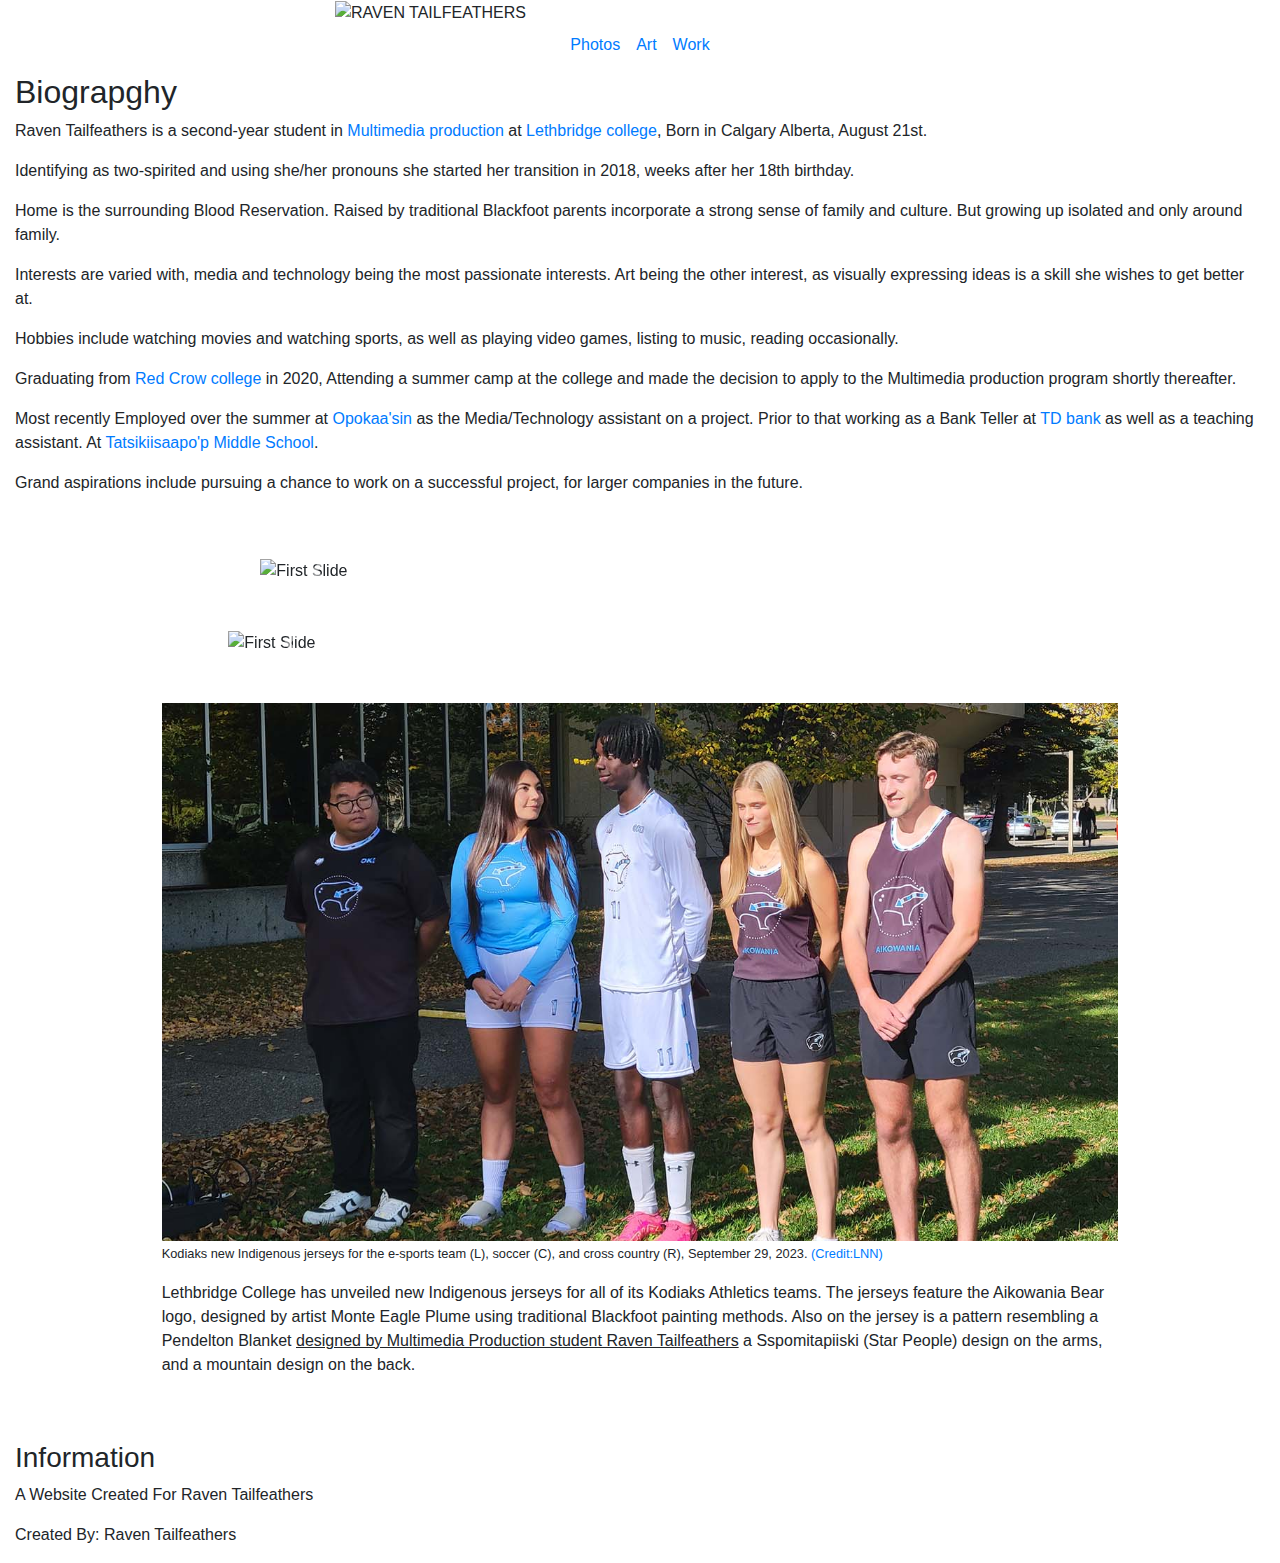
==== Biography_Website_RTF/index.html @ 4d7b5ae0 "Update and rename Index.html to index.html" ====
<!DOCTYPE html>
<html><!--HTML-START-->
<head><!--HEAD-START-->
    <link rel="stylesheet" href="https://cdn.jsdelivr.net/npm/bootstrap@4.6.2/dist/css/bootstrap.min.css">
    <!--Link to Boot Strap CSS----------------------------------------------------------------------------Link to Boot Strap CSS-->
    <script src="https://cdn.jsdelivr.net/npm/jquery@3.5.1/dist/jquery.slim.min.js" integrity="sha384-DfXdz2htPH0lsSSs5nCTpuj/zy4C+OGpamoFVy38MVBnE+IbbVYUew+OrCXaRkfj" crossorigin="anonymous"></script>
    <script src="https://cdn.jsdelivr.net/npm/bootstrap@4.6.2/dist/js/bootstrap.bundle.min.js" integrity="sha384-Fy6S3B9q64WdZWQUiU+q4/2Lc9npb8tCaSX9FK7E8HnRr0Jz8D6OP9dO5Vg3Q9ct" crossorigin="anonymous"></script>
    <!--Link to Boot Strap javascript-----------------------------------------------------------------------------------------------------------------------------------------------------------Link to Boot Strap javascript-->
    <link rel="stylesheet" href="/Bio_RTF_Website_CSS/RTF_Biograpghy.css">
    <!--Link to Style SheetCSS---------------------------->
    <meta charset="UTF-8">
    <!--Metadata----------->
    <title>Raven Tailfeathers Biograpghy</title>
    <!--Title--------------------------->
</head><!--HEAD-END-->
<body><!---------------------------------------Visual Start of the page-->
    <header id="Header" class="Color_way_01"><!----------------Header-------------------------->   
        <div class="container-fluid">
          <!--.bs-Containter-------->
            <div class="row">
              <!--.bs-Row----------->
                <div class="col-lg-6 col-sm-6 mx-auto">
                <!--.bs-Columns-Large-Screen-6-Small-Screen-6-Margins-Auto-->
                <img src="/Images/RTF_Text.svg" alt="RAVEN TAILFEATHERS" id="RTF_SVG">
                <!--RTF-TEXT-SVG-GRAHPHIC-----------------------RTF-TEXT-SVG-GRAHPHIC-->
                </div><!--End Of Column-->
            </div><!--End Of Row-->
        </div><!--End Of Container-->

        <nav class="navbar-nav navbar-expand-sm navbar-custom">
          <ul class="navbar-nav mx-auto">
            <li class="nav-item">
              <a class="nav-link" href="#Photos">Photos</a>
            </li>
            <li class="nav-item">
              <a class="nav-link" href="#ART">Art</a>
            </li>
            <li class="nav-item">
              <a class="nav-link" href="#WORK">Work</a>
            </li>
          </ul>
        </nav>

  </header><!---------------------------------------------End Of Header-->
  <section class="text-body mt-lg-2 mt-sm-2"><!--Biography Text---------------------------------------------------------------------------------------Biography Text -->
                    <div class="Biography_Text container-fluid text-body mx-auto">
                      <!--.bs-Containter-------->
                      <div class="row">
                        <!--.bs-Row----------->
                        <div class="col-lg-12 col-sm-8 mx-auto">
                          <!--.bs-Columns-Large-Screen-12-Small-Screen-8-Margins-Auto-->
                          <h2 class="text">Biograpghy</h2>
                    <p class="text-break text">Raven Tailfeathers is a second-year student in <a href="https://lethbridgecollege.ca/programs-and-courses/multimedia-production">Multimedia production</a> at <a href="https://lethbridgecollege.ca">Lethbridge college</a>, Born in Calgary Alberta, August 21st.</p>
                        </div><!--End Of Column-->
                      </div><!--End Of Row-->
                    </div><!--End Of Container-->

                    <div class="Biography_Text container-fluid text-body">
                      <!--.bs-Containter-------->
                      <div class="row">
                        <!--.bs-Row----------->
                        <div class="col-lg-12 col-sm-8 mx-auto">
                          <!--.bs-Columns-Large-Screen-12-Small-Screen-8-Margins-Auto-->
                    <p class="text-break text">Identifying as two-spirited and using she/her pronouns she started her transition in 2018, weeks after her 18th birthday.</p>
                  </div><!--End Of Column-->
                </div><!--End Of Row-->
              </div><!--End Of Container-->

              <div class="Biography_Text container-fluid text-body">
                <!--.bs-Containter-------->
                <div class="row">
                  <!--.bs-Row----------->
                  <div class="col-lg-12 col-sm-8 mx-auto">
                    <!--.bs-Columns-Large-Screen-12-Small-Screen-8-Margins-Auto-->
                    <p class="text-break text">Home is the surrounding Blood Reservation. Raised by traditional Blackfoot parents incorporate a strong sense of family and culture. But growing up isolated and only around family.</p>
                  </div><!--End Of Column-->
                </div><!--End Of Row-->
              </div><!--End Of Container-->

              <div class="Biography_Text container-fluid text-body">
                <!--.bs-Containter-------->
                <div class="row">
                  <!--.bs-Row----------->
                  <div class="col-lg-12 col-sm-8 mx-auto">
                    <!--.bs-Columns-Large-Screen-12-Small-Screen-8-Margins-Auto-->
                    <p class="text-break text">Interests are varied with, media and technology being the most passionate interests. Art being the other interest, as visually expressing ideas is a skill she wishes to get better at.</p>
                  </div><!--End Of Column-->
                </div><!--End Of Row-->
              </div><!--End Of Container-->

              <div class="Biography_Text container-fluid text-body">
                <!--.bs-Containter-------->
                <div class="row">
                  <!--.bs-Row----------->
                  <div class="col-lg-12 col-sm-8 mx-auto">
                    <!--.bs-Columns-Large-Screen-12-Small-Screen-8-Margins-Auto-->
                    <p class="text-break text">Hobbies include watching movies and watching sports, as well as playing video games, listing to music, reading occasionally.</p>
                  </div><!--End Of Column-->
                </div><!--End Of Row-->
              </div><!--End Of Container-->
              
                    <div class="Biography_Text container-fluid text-body">
                      <!--.bs-Containter-------->
                <div class="row">
                  <!--.bs-Row----------->
                  <div class="col-lg-12 col-sm-8 mx-auto">
                    <!--.bs-Columns-Large-Screen-12-Small-Screen-8-Margins-Auto-->
                    <p class="text-break text">Graduating from <a href="https://www.redcrowcollege.com">Red Crow college</a> in 2020, Attending a summer camp at the college and made the decision to apply to the Multimedia production program shortly thereafter.</p>
                  </div><!--End Of Column-->
                </div><!--End Of Row-->
              </div><!--End Of Container-->

                    <div class="Biography_Text container-fluid text-body">
                      <!--.bs-Containter-------->
                      <div class="row">
                        <!--.bs-Row----------->
                        <div class="col-lg-12 col-sm-8 mx-auto">
                          <!--.bs-Columns-Large-Screen-12-Small-Screen-8-Margins-Auto-->
                    <p class="text-break text">Most recently Employed over the summer at <a href="https://www.opokaasin.org">Opokaa'sin</a> as the Media/Technology assistant on a project. Prior to that working as a Bank Teller at <a href="https://www.td.com/ca/en/personal-banking">TD bank</a> as well as a teaching assistant. At <a href="https://tms.kainaied.ca">Tatsikiisaapo'p Middle School</a>.</p>
                  </div><!--End Of Column-->
                </div><!--End Of Row-->
              </div><!--End Of Container-->

              <div class="Biography_Text container-fluid text-body">
                <!--.bs-Containter-------->
                <div class="row">
                  <!--.bs-Row----------->
                  <div class="col-lg-12 col-sm-8 mx-auto text">
                    <!--.bs-Columns-Large-Screen-8-Small-Screen-12-Margins-Auto-->
                    <p class="text-break">Grand aspirations include pursuing a chance to work on a successful project, for larger companies in the future.</p>
                  </div><!--End Of Column-->
                </div><!--End Of Row-->
              </div><!--End Of Container-->

    </section><!----------------------------End-Of-Biographpy-->
    <section class="media-body m-lg-5 m-sm-5" id="Photos"><!------------------------------------Pictures-of-Raven-->
        <div class="container-fluid" id="RTF_Pics">
          <!--.bs-Containter-------->
            <div class="row">
              <!--.bs-Row----------->
                <div class="col-lg-8 col-sm-10 mx-auto">
                  <!--.bs-Columns-Large-Screen-8-Small-Screen-12-Margins-Auto-->
                  <div id="RTF_Carousel" class="carousel" data-ride="carousel">
                    <!--.Bs-Carousel------------------------------------------>
                    <div class="carousel-inner" role="listbox"><!----Start of List Box----(Put All the Photo Content In here)-->
                      <!--.Bs-Carousel-Inner------------------>
                      <div class="carousel-item active">
                        <!--------------carousel-item-->
                        <img class="d-block w-100" src="/Images/RTf_Portrait.png" alt="First Slide">
                        <!--Re-Sizing-Width-Image-Photo-------------------------------------------->
                        </div><!--End-Of-Carousel-Item-->
                      <div class="carousel-item">
                        <!--------------carousel-item--> 
                        <img class="d-block w-100" src="/Images/Garden_Portrait_RTF.png" alt="Second Slide">
                        <!--Re-Sizing-Width-Image-Photo---------------------------------------------------->
                        </div><!--End-Of-Carousel-Item-->
                        <div class="carousel-item"> 
                          <!--------------carousel-item-->
                        <img class="d-block w-100" src="/Images/Vegas_Show_Girls_RTF.jpg" alt="Third Slide">
                        <!--Re-Sizing-Width-Image-Photo---------------------------------------------------->
                        </div><!--End-Of-Carousel-Item-->
                      </div><!-------------------------------------------------------------------------------End of List Box-->
                        <!--Carousel-Controls-------------------------------------------Carousel-Controls-->
                      <a class="carousel-control-prev" href="#RTF_Carousel" role="button" data-slide="prev">
                        <span class="carousel-control-prev-icon"></span>
                      </a><!--End-Of-Carousel-Controls-Prev-->
                      <a class="carousel-control-next" href="#RTF_Carousel" role="button" data-slide="next">
                        <span class="carousel-control-next-icon"></span>
                      </a><!--End-Of-Carousel-Controls-Next-->
                  </div><!--End-Of-Carousel-->
                </div><!--End-Of-Column-->
            </div><!--End-of-Row-->
        </div><!--End-of-Container-->
    </section><!----------------------------End-Of-Pictures-of-Raven-->
    <section class="media-body mt-lg-5 mt-sm-5" id="ART"><!--Pictures-of-Art-----------------------------------------------------------------------------Pictures-of-Art--->
        <div class="container-fluid" id="Art">
          <!--.bs-Containter-------->
            <div class="row">
              <!--.bs-Row----------->
                <div class="col-lg-8 col-sm-10 mx-auto">
                  <!--.bs-Columns-Large-Screen-8-Small-Screen-10-Margins-Auto-->
                  <!--Art Carousel-------------------------------------------------------------------------------------------Art Carousel-->
                  <div id="Art_Carousel" class="carousel" data-ride="carousel">
                    <!--.Bs-Carousel------------------------------------------>
                    <div class="carousel-inner" role="listbox"><!----Start of List Box----(Put All the Photo Content In here)-->
                      <!--.Bs-Carousel-Inner------------------>
                      <div class="carousel-item active">
                        <!--------------carousel-item-->
                        <img class="d-block w-100" src="/Images/Pandemic_Positives-RTF.jpg" alt="First Slide">
                        <!--Re-Sizing-Width-Image-Photo-------------------------------------------------------->
                        </div><!--End-Of-Carousel-Item-->
                      <div class="carousel-item"> 
                        <!-------carousel-item-->
                        <img class="d-block w-100" src="/Images/Self_portrait_RTF.png" alt="Second Slide">
                        <!--Re-Sizing-Width-Image-Photo-------------------------------------------------->
                        </div><!--End-Of-Carousel-Item-->
                        <div class="carousel-item">
                          <!-------carousel-item--> 
                        <img class="d-block w-100" src="/Images/TV_Lowfi.png" alt="Third Slide">
                        <!--Re-Sizing-Width-Image-Photo---------------------------------------->
                        </div><!--End-Of-Carousel-Item-->
                      <div class="carousel-item">
                        <!-------carousel-item--> 
                      <img class="d-block w-100" src="/Images/Street_Alleyway_B&G.png" alt="Forth Slide">
                      <!--Re-Sizing-Width-Image-Photo--------------------------------------------------->
                      </div><!--End-Of-Carousel-Item-->
                    </div><!-------------------------------------------------------------------------------End of List Box-->
                        <!--Carousel-Controls-------------------------------------------Carousel-Controls---->
                        <a class="carousel-control-prev" href="#Art_Carousel" role="button" data-slide="prev">
                        <span class="carousel-control-prev-icon"></span>
                      </a><!--End-Of-Carousel-Controls-Prev-->
                      <a class="carousel-control-next" href="#Art_Carousel" role="button" data-slide="next">
                        <span class="carousel-control-next-icon"></span>
                      </a><!--End-Of-Carousel-Controls-Next-->
                    </div><!--End-Of-Carousel-->
                </div><!--End-of-Column-->
            </div><!--End-of-Row-->
        </div><!--End-of-Container-->
    </section><!----------------------------End-Of-Pictures-of-Art-->
<!--LC-Jerseys--------------------------------------------------------------------------------------------LC-Jerseys-->    
<section class="media-body m-lg-5 m-sm-5" id="WORK">
  <div class="container-fluid">
    <!--.bs-Containter-------->
      <div class="row">
        <!--.bs-Row----------->
          <div class="col-lg-10 col-sm-10 mx-auto">
          <!--.bs-Columns-Large-Screen-9-Small-Screen-9-Margins-Auto-->
<img src="Images/LC_jerseys.jpg" alt="Jersey Photo" class="d-block w-100">
<p class="text"><small>Kodiaks new Indigenous jerseys for the e-sports team (L), soccer (C), and cross country (R), September 29, 2023. <a href="https://lethbridgenewsnow.com/2023/09/29/kodiaks-launch-new-indigenous-jerseys/">(Credit:LNN)</a></small></p>
<p class="text">Lethbridge College has unveiled new Indigenous jerseys for all of its Kodiaks Athletics teams. The jerseys feature the Aikowania Bear logo, designed by artist Monte Eagle Plume using traditional Blackfoot painting methods. Also on the jersey is a pattern resembling a Pendelton Blanket <u>designed by Multimedia Production student Raven Tailfeathers</u>  a Sspomitapiiski (Star People) design on the arms, and a mountain design on the back.</p>
          </div><!--End-of-Column-->
        </div><!--End-of-Row-->
      </div><!--End-of-Container-->
</section><!----------------------------End-Of-LC-Jerseys-->
    <!--Footer---------------------------------------------------------------------------------------------------Footer -->
    <div id="page-container">
      <div id="content-wrap">
    <footer id="Footer" class="Color_way_01"><!--Footer--->
        <div class="container-fluid">
          <!--.bs-Containter-------->
          <div class="row">
            <!--.bs-Row----------->
            <div class="col-lg-12 col-sm-12">
              <!--.bs-Columns-Large-Screen-0-Small-Screen-0-->
            <h3>Information</h3>
            <p>A Website Created For Raven Tailfeathers</p>
            <p>Created By: Raven Tailfeathers</p>
        </div><!--End-of-Column-->
      </div><!--End-of-Row-->
      </div><!--End-of-Container-->
    </footer><!--Footer-End-->
  </div><!--End-Of-Content-Wrap-->
</div><!--End-Of-Page-Container-->
</body><!--End-Of-Visual-Page------------------------------------------------------------------------------------End Of Visual Page-->
</html><!--HTML-END-->
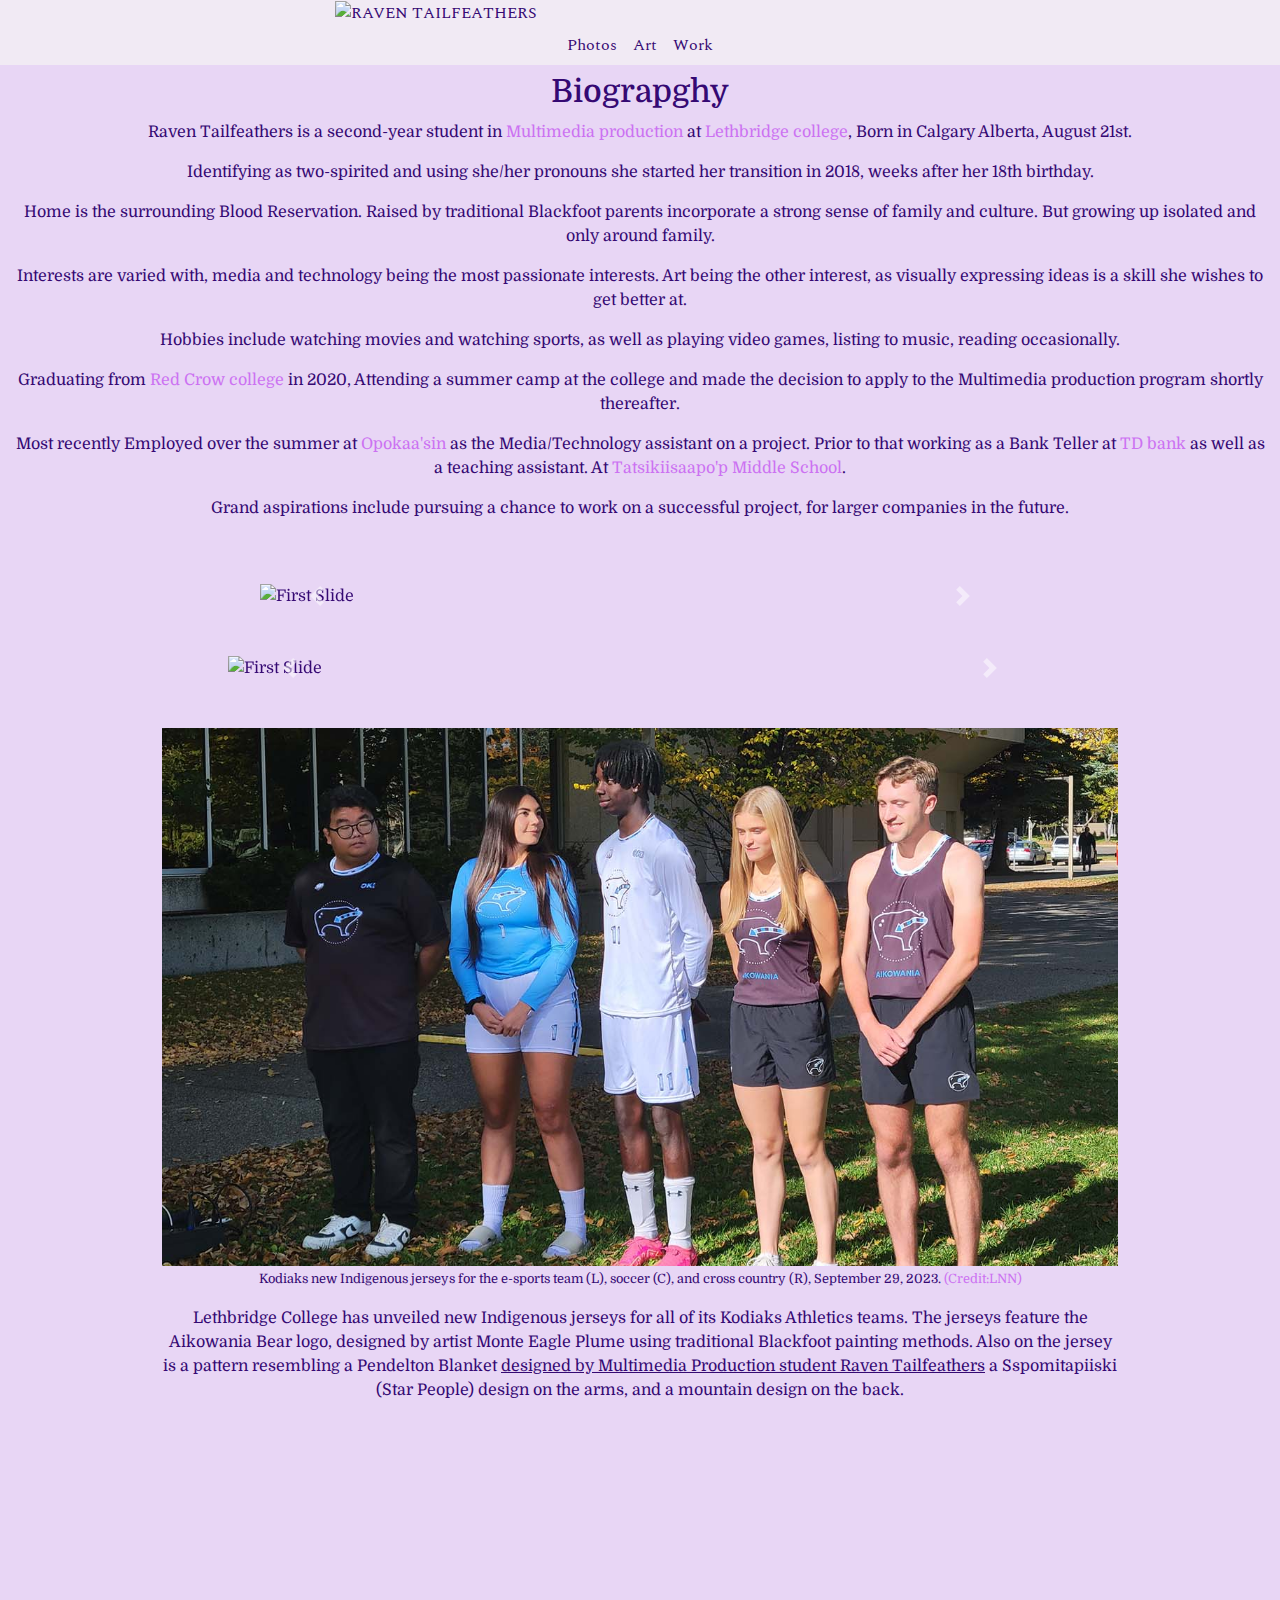
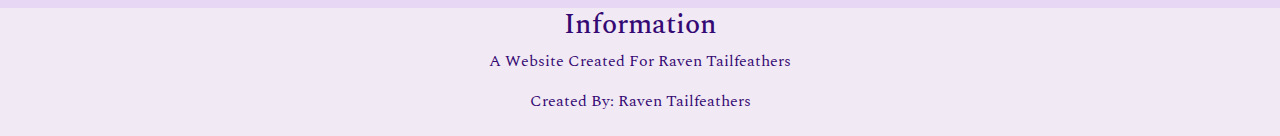
==== commit 592a0141: "Add files via upload" ====
--- a/Biography_Website_RTF/index.html
+++ b/Biography_Website_RTF/index.html
@@ -6,7 +6,7 @@
     <script src="https://cdn.jsdelivr.net/npm/jquery@3.5.1/dist/jquery.slim.min.js" integrity="sha384-DfXdz2htPH0lsSSs5nCTpuj/zy4C+OGpamoFVy38MVBnE+IbbVYUew+OrCXaRkfj" crossorigin="anonymous"></script>
     <script src="https://cdn.jsdelivr.net/npm/bootstrap@4.6.2/dist/js/bootstrap.bundle.min.js" integrity="sha384-Fy6S3B9q64WdZWQUiU+q4/2Lc9npb8tCaSX9FK7E8HnRr0Jz8D6OP9dO5Vg3Q9ct" crossorigin="anonymous"></script>
     <!--Link to Boot Strap javascript-----------------------------------------------------------------------------------------------------------------------------------------------------------Link to Boot Strap javascript-->
-    <link rel="stylesheet" href="/Bio_RTF_Website_CSS/RTF_Biograpghy.css">
+    <link rel="stylesheet" href="CSS/RTF_Biograpghy.css">
     <!--Link to Style SheetCSS---------------------------->
     <meta charset="UTF-8">
     <!--Metadata----------->
--- a/Biography_Website_RTF/CSS/RTF_Biograpghy.css
+++ b/Biography_Website_RTF/CSS/RTF_Biograpghy.css
@@ -0,0 +1,69 @@
+/* Font Import Links*/
+/* Normal Font*/
+@import url('https://fonts.googleapis.com/css2?family=Domine:wght@500&display=swap');
+/* Alt Font */
+@import url('https://fonts.googleapis.com/css2?family=Spectral:wght@500&display=swap');
+/*------------------Start of Page*/
+.Color_way_01{
+	background-color: #f1eaf4
+}
+.text{
+	color: #350973;
+	text-align: center;
+}
+/*---------Start Of Header*/
+#Header{
+	width: 100%;
+	font-family: 'Spectral', serif;
+}
+#RTF_SVG{
+	align-self: center;
+}
+.navbar-custom .navbar-nav .nav-link{
+	color: #350973;
+}
+.navbar-custom .nav-item:hover .nav-link{
+color: #E800FA;
+} 
+.Biography_Text {
+    text-align: center;
+	align-self: center;
+}
+body{
+	color: #350973;
+	background-color: #e8d6f5;
+	font-family: 'Domine', serif;
+	
+}
+a:link {
+	color: #CC72F2;
+}
+a:visited {
+	color: #2D1959;
+}
+a:hover {
+	color: #E800FA;
+}
+a:active {
+	color: #e0218a;
+}
+  
+#page-container {
+	position: relative;
+	min-height: 30vh;
+}
+  
+#content-wrap {
+	padding-bottom: 8rem;
+}
+#Footer{
+	font-family: 'Spectral', serif;
+	text-align: center;
+	position: absolute;
+	bottom: 0;
+	width: 100%;
+	height: 8rem;            
+}
+
+/*--------------------End Footer Tag*/
+/*---------------------End Of Visual Page*/
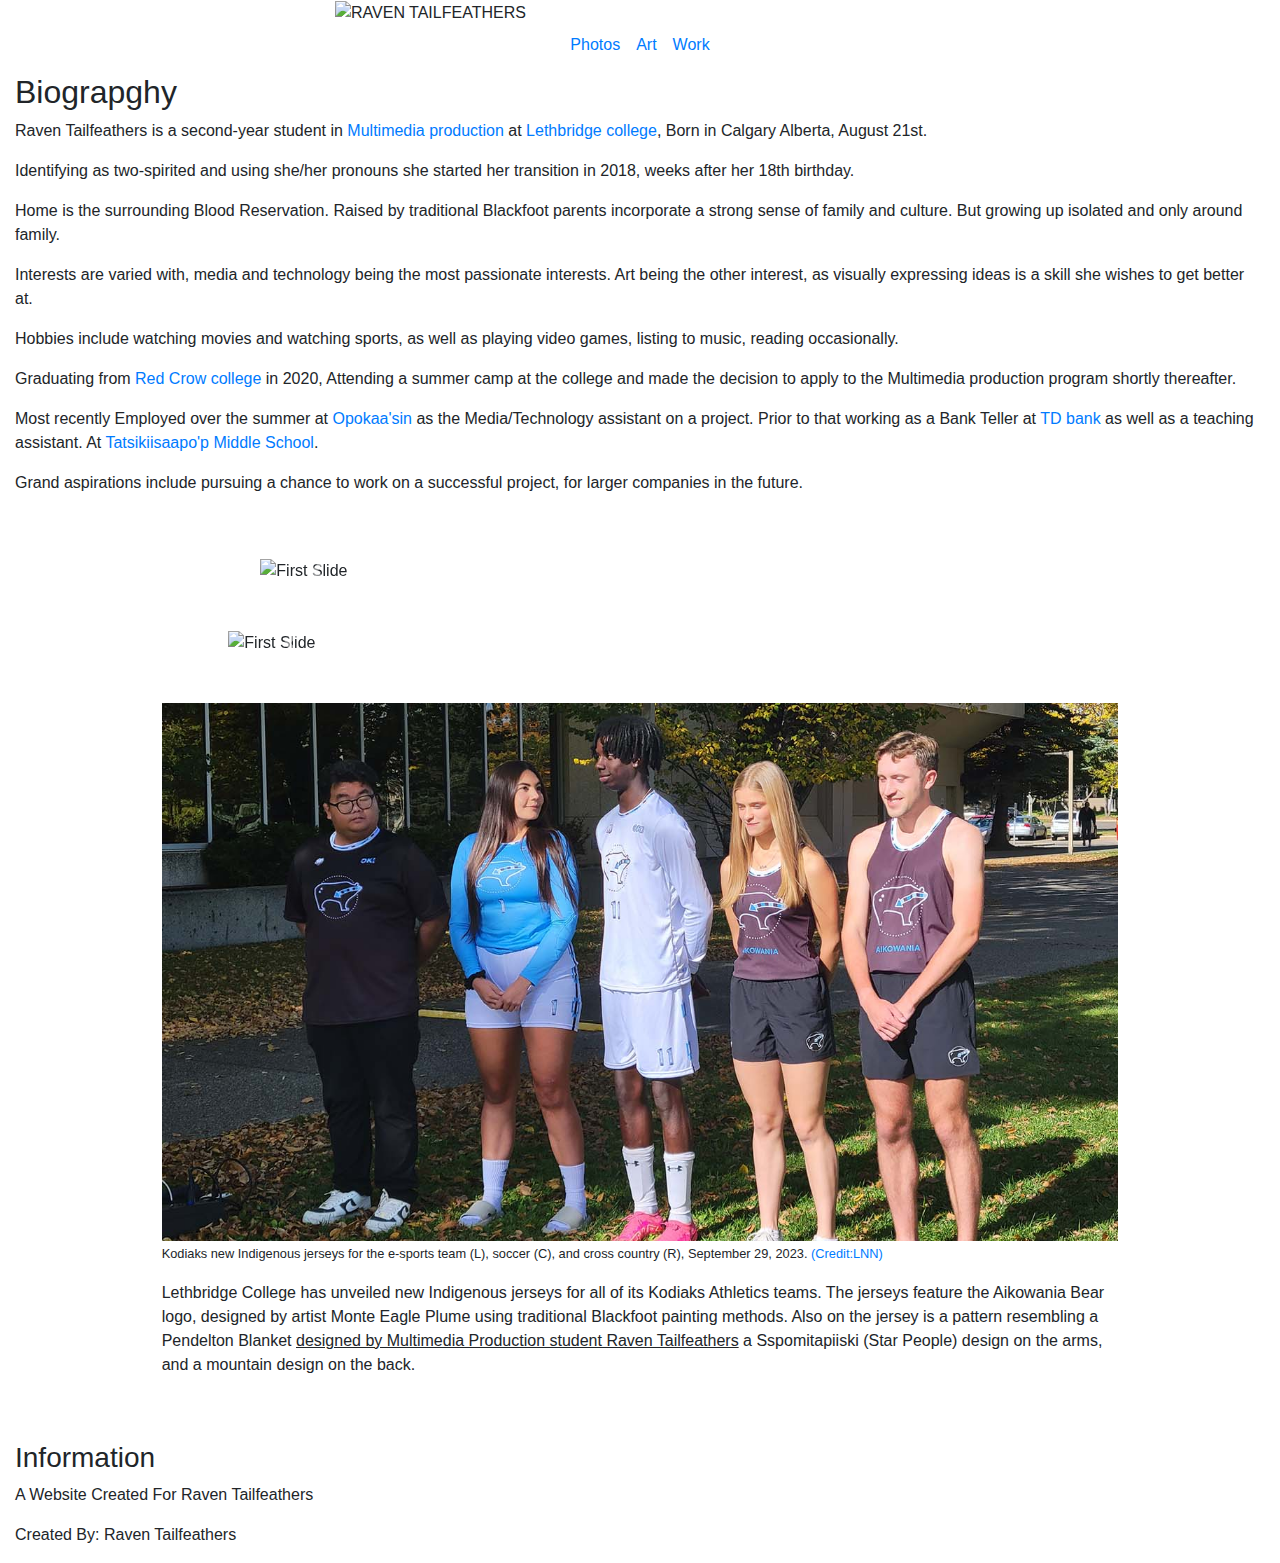
==== commit 41478344: "Update index.html" ====
--- a/Biography_Website_RTF/index.html
+++ b/Biography_Website_RTF/index.html
@@ -6,7 +6,7 @@
     <script src="https://cdn.jsdelivr.net/npm/jquery@3.5.1/dist/jquery.slim.min.js" integrity="sha384-DfXdz2htPH0lsSSs5nCTpuj/zy4C+OGpamoFVy38MVBnE+IbbVYUew+OrCXaRkfj" crossorigin="anonymous"></script>
     <script src="https://cdn.jsdelivr.net/npm/bootstrap@4.6.2/dist/js/bootstrap.bundle.min.js" integrity="sha384-Fy6S3B9q64WdZWQUiU+q4/2Lc9npb8tCaSX9FK7E8HnRr0Jz8D6OP9dO5Vg3Q9ct" crossorigin="anonymous"></script>
     <!--Link to Boot Strap javascript-----------------------------------------------------------------------------------------------------------------------------------------------------------Link to Boot Strap javascript-->
-    <link rel="stylesheet" href="CSS/RTF_Biograpghy.css">
+    <link rel="stylesheet" href="/Bio_RTF_Website_CSS/RTF_Biograpghy.css">
     <!--Link to Style SheetCSS---------------------------->
     <meta charset="UTF-8">
     <!--Metadata----------->
@@ -253,3 +253,4 @@
 </div><!--End-Of-Page-Container-->
 </body><!--End-Of-Visual-Page------------------------------------------------------------------------------------End Of Visual Page-->
 </html><!--HTML-END-->
+
